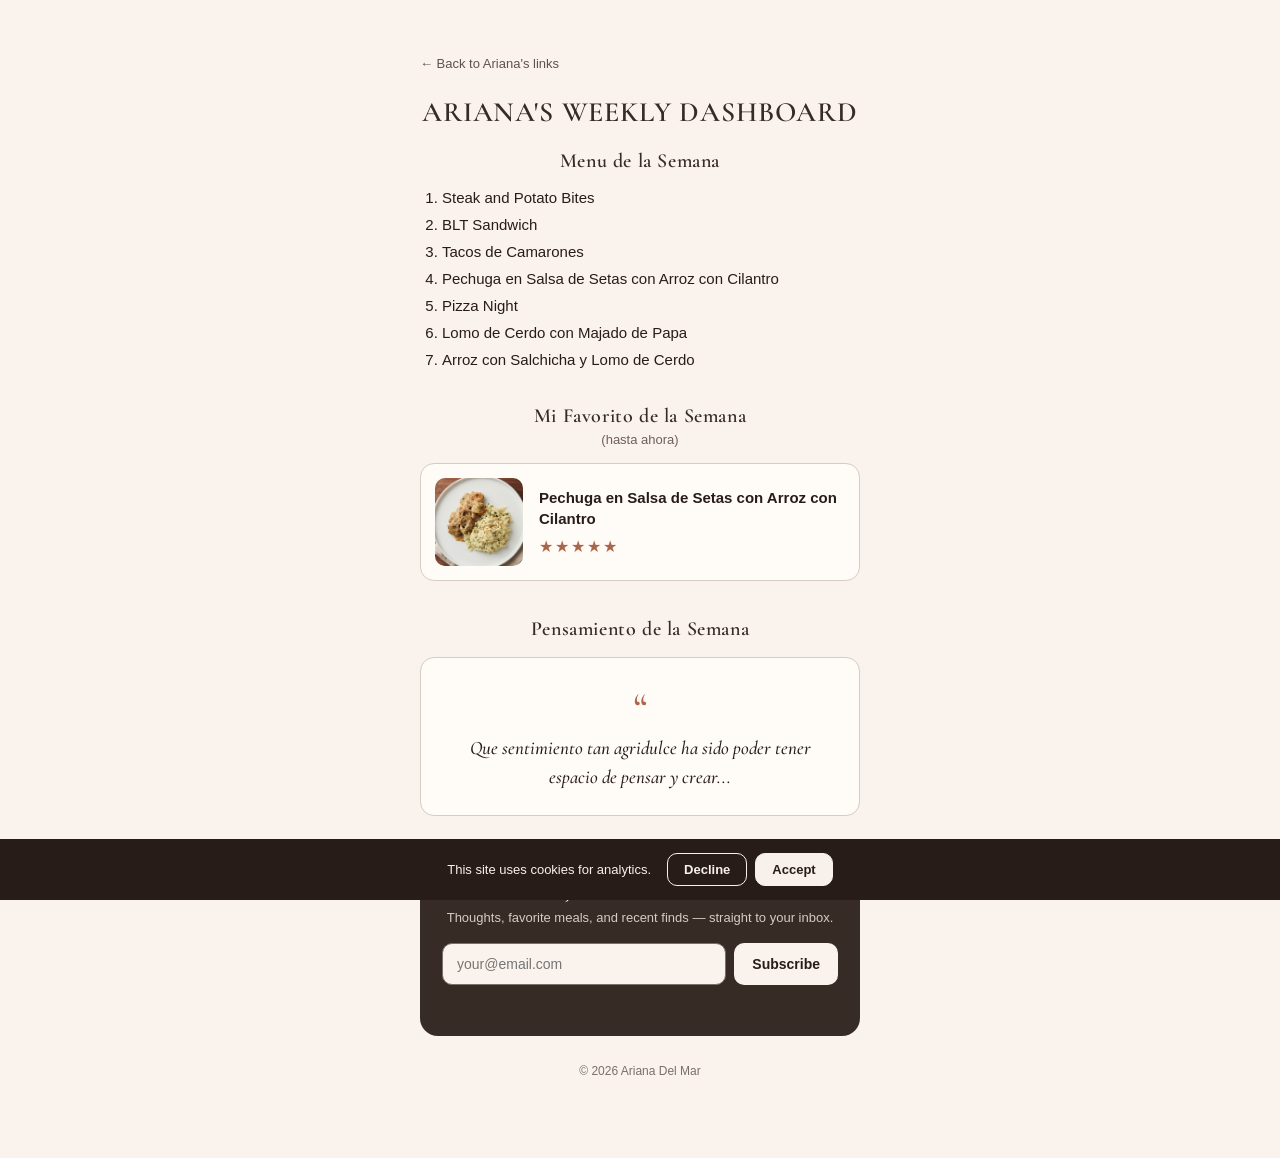
==== dashboard.html @ a2307176 "Add Weekly Dashboard page, wire newsletter to Formspree, update stats - New dashboard.html: weekly m" ====
<!DOCTYPE html>
<html lang="en">
<head>
<meta charset="utf-8">
<meta name="viewport" content="width=device-width, initial-scale=1">
<title>Ariana's Weekly Dashboard</title>
<meta name="description" content="Ariana's Weekly Dashboard — this week's menu, favorite recipe, and thought of the week.">
<link rel="preconnect" href="https://fonts.googleapis.com">
<link rel="preconnect" href="https://fonts.gstatic.com" crossorigin>
<link href="https://fonts.googleapis.com/css2?family=Cormorant+Garamond:ital,wght@0,500;0,600;1,500;1,600&family=Helvetica+Neue:wght@400;500;700&display=swap" rel="stylesheet">
<link rel="stylesheet" href="assets/style.css">

<!-- Google tag (gtag.js) -->
<script>
  window.dataLayer = window.dataLayer || [];
  function gtag(){dataLayer.push(arguments);}
  // Default: no analytics storage until the visitor accepts (see assets/consent.js).
  gtag('consent', 'default', { 'analytics_storage': 'denied' });
</script>
<script async src="https://www.googletagmanager.com/gtag/js?id=G-CNKJFL7KJE"></script>
<script>
  gtag('js', new Date());
  gtag('config', 'G-CNKJFL7KJE');
</script>
</head>
<body>
<div class="page">
  <div class="container">

    <a class="back-link" href="index.html">&larr; Back to Ariana's links</a>

    <h1 class="dashboard-title">Ariana's Weekly Dashboard</h1>

    <!-- Menu de la semana -->
    <div class="dashboard-section">
      <h2 class="section-heading">Menu de la Semana</h2>
      <ol class="menu-list">
        <li>Steak and Potato Bites</li>
        <li>BLT Sandwich</li>
        <li>Tacos de Camarones</li>
        <li>Pechuga en Salsa de Setas con Arroz con Cilantro</li>
        <li>Pizza Night</li>
        <li>Lomo de Cerdo con Majado de Papa</li>
        <li>Arroz con Salchicha y Lomo de Cerdo</li>
      </ol>
    </div>

    <!-- Mi favorito de la semana -->
    <div class="dashboard-section">
      <h2 class="section-heading section-heading--tight">Mi Favorito de la Semana</h2>
      <div class="section-subheading">(hasta ahora)</div>
      <div class="favorite-card">
        <div class="favorite-image">
          <img src="assets/favorite-week.png" alt="Pechuga en salsa de setas con arroz con cilantro">
        </div>
        <div class="favorite-text">
          <span class="favorite-title">Pechuga en Salsa de Setas con Arroz con Cilantro</span>
          <span class="favorite-stars">&#9733;&#9733;&#9733;&#9733;&#9733;</span>
        </div>
      </div>
    </div>

    <!-- Pensamiento de la semana -->
    <div class="dashboard-section">
      <h2 class="section-heading">Pensamiento de la Semana</h2>
      <div class="thought-card">
        <span class="thought-mark" aria-hidden="true">&#8220;</span>
        <p class="thought-text">Que sentimiento tan agridulce ha sido poder tener espacio de pensar y crear...</p>
      </div>
    </div>

    <!-- Newsletter -->
    <div id="newsletter" class="newsletter dashboard-section">
      <h2 class="newsletter-heading">Join the newsletter</h2>
      <div class="newsletter-sub">Thoughts, favorite meals, and recent finds — straight to your inbox.</div>
      <form id="newsletter-form" class="newsletter-form" action="https://formspree.io/f/xppzvbkq" method="POST" target="_blank">
        <label class="visually-hidden" for="newsletter-email">Email address</label>
        <input class="newsletter-input" id="newsletter-email" type="email" name="email" required placeholder="your@email.com">
        <button class="newsletter-submit" type="submit">Subscribe</button>
      </form>
      <div id="newsletter-status" class="newsletter-status" role="status" aria-live="polite"></div>
    </div>

    <div class="footer">&copy; 2026 Ariana Del Mar</div>

  </div>
</div>

<div id="consent-banner" class="consent-banner" role="dialog" aria-label="Cookie consent" hidden>
  <span class="consent-text">This site uses cookies for analytics.</span>
  <div class="consent-actions">
    <button id="consent-decline" class="consent-btn consent-decline" type="button">Decline</button>
    <button id="consent-accept" class="consent-btn consent-accept" type="button">Accept</button>
  </div>
</div>
<script src="assets/consent.js"></script>
<script src="assets/newsletter.js"></script>
</body>
</html>
---- assets/style.css ----
:root {
  --bg: oklch(96.5% 0.012 60);
  --card-bg: oklch(96.5% 0.012 60);
  --stat-card-bg: oklch(99% 0.008 60);
  --ink: oklch(24% 0.02 40);
  --heading-ink: oklch(30% 0.02 40);
  --muted-45: oklch(45% 0.02 40);
  --muted-50: oklch(50% 0.02 45);
  --muted-55: oklch(55% 0.02 45);
  --muted-55b: oklch(55% 0.015 45);
  --border: oklch(85% 0.015 55);
  --border-strong: oklch(70% 0.02 50);
  --border-social: oklch(55% 0.02 40);
  --icon-chip-bg: oklch(90% 0.015 55);

  --accent: oklch(58% 0.1 40);       /* default: terracotta. alternates: green oklch(58% 0.1 145), blue oklch(58% 0.1 250), magenta oklch(58% 0.1 320) */
  --accent-soft: oklch(90% 0.03 40);
  --accent-sub: oklch(38% 0.03 40);

  --newsletter-bg: oklch(30% 0.02 40);
  --newsletter-ink: oklch(96% 0.012 60);
  --newsletter-muted: oklch(85% 0.015 55);
  --newsletter-input-border: oklch(55% 0.02 45);

  --radius-sm: 10px;
  --radius-md: 14px;
  --radius-lg: 18px;
}

* { box-sizing: border-box; }

body {
  margin: 0;
  -webkit-font-smoothing: antialiased;
  background: var(--bg);
  color: var(--ink);
  font-family: 'Helvetica Neue', Helvetica, Arial, sans-serif;
}

::selection { background: oklch(80% 0.06 45); }

a { color: inherit; text-decoration: none; }
a:hover { opacity: 0.75; }

.page {
  min-height: 100vh;
  width: 100%;
  display: flex;
  justify-content: center;
  padding: 56px 20px 80px;
}

.container {
  width: 100%;
  max-width: 440px;
  display: flex;
  flex-direction: column;
  align-items: center;
}

/* Photo */
.avatar {
  width: 128px;
  height: 128px;
  border-radius: 50%;
  overflow: hidden;
  border: 1px solid var(--border-strong);
  margin-bottom: 20px;
}
.avatar img {
  width: 100%;
  height: 100%;
  object-fit: cover;
  display: block;
}

/* Name */
.name {
  font-family: 'Cormorant Garamond', serif;
  font-weight: 600;
  font-size: 32px;
  letter-spacing: 0.04em;
  text-transform: uppercase;
  color: var(--heading-ink);
  margin: 0;
  text-align: center;
}

/* Tags */
.tags {
  display: flex;
  flex-wrap: wrap;
  justify-content: center;
  gap: 10px 18px;
  margin-top: 18px;
  font-size: 15px;
  list-style: none;
  padding: 0;
}

/* Location */
.location {
  display: flex;
  align-items: center;
  gap: 6px;
  margin-top: 14px;
  font-size: 14px;
  color: var(--muted-45);
}

/* Socials */
.socials {
  display: flex;
  gap: 16px;
  margin-top: 22px;
  align-items: center;
}
.social-btn {
  width: 44px;
  height: 44px;
  border-radius: 50%;
  border: 1px solid var(--border-social);
  display: flex;
  align-items: center;
  justify-content: center;
}

/* Links list */
.links {
  display: flex;
  flex-direction: column;
  gap: 14px;
  width: 100%;
  margin-top: 40px;
  list-style: none;
  padding: 0;
}
.link-row {
  display: flex;
  align-items: center;
  gap: 16px;
  width: 100%;
  padding: 14px 18px;
  border-radius: var(--radius-md);
  background: var(--card-bg);
  border: 1px solid var(--border);
}
.link-row.is-promo {
  background: var(--accent-soft);
  border-color: var(--accent);
}
.link-icon {
  width: 44px;
  height: 44px;
  min-width: 44px;
  border-radius: var(--radius-sm);
  background: var(--icon-chip-bg);
  display: flex;
  align-items: center;
  justify-content: center;
  font-family: 'Cormorant Garamond', serif;
  font-weight: 600;
  font-size: 18px;
  color: var(--ink);
}
.link-row.is-promo .link-icon {
  background: var(--accent);
  color: var(--bg);
}
.icon-glyph-lg {
  font-size: 24px;
}
.icon-glyph-xl {
  font-size: 28px;
}
.link-text {
  display: flex;
  flex-direction: column;
  gap: 2px;
  flex: 1;
  min-width: 0;
}
.link-title {
  font-size: 16px;
  font-weight: 700;
  color: var(--ink);
}
.link-subtitle {
  font-size: 12.5px;
  color: var(--muted-50);
}
.link-row.is-promo .link-subtitle {
  color: var(--accent-sub);
}

/* Follower stats */
.stats {
  display: flex;
  gap: 12px;
  width: 100%;
  margin-top: 10px;
}
.stat-card {
  flex: 1;
  display: flex;
  align-items: center;
  gap: 12px;
  padding: 16px;
  border-radius: var(--radius-md);
  background: var(--stat-card-bg);
  border: 1px solid var(--border);
}
.stat-card svg { flex-shrink: 0; }
.stat-text {
  display: flex;
  flex-direction: column;
  gap: 2px;
}
.stat-count {
  font-weight: 700;
  font-size: 26px;
  color: var(--heading-ink);
}
.stat-label {
  font-size: 11.5px;
  letter-spacing: 0.03em;
  color: var(--muted-50);
}
.stat-likes {
  font-size: 11px;
  color: var(--muted-55);
  margin-top: 2px;
}

/* Newsletter */
.newsletter {
  width: 100%;
  margin-top: 32px;
  padding: 26px 22px;
  border-radius: var(--radius-lg);
  background: var(--newsletter-bg);
  color: var(--newsletter-ink);
}
.newsletter-heading {
  font-family: 'Cormorant Garamond', serif;
  font-style: italic;
  font-weight: 600;
  font-size: 22px;
  text-align: center;
  margin: 0;
}
.newsletter-sub {
  font-size: 13px;
  text-align: center;
  margin-top: 6px;
  color: var(--newsletter-muted);
}
.newsletter-form {
  display: flex;
  gap: 8px;
  margin-top: 18px;
}
.visually-hidden {
  position: absolute;
  width: 1px;
  height: 1px;
  padding: 0;
  margin: -1px;
  overflow: hidden;
  clip: rect(0, 0, 0, 0);
  white-space: nowrap;
  border: 0;
}
.newsletter-input {
  flex: 1;
  min-width: 0;
  padding: 12px 14px;
  border-radius: var(--radius-sm);
  border: 1px solid var(--newsletter-input-border);
  background: var(--bg);
  color: var(--ink);
  font-size: 14px;
  font-family: inherit;
}
.newsletter-submit {
  padding: 12px 18px;
  border-radius: var(--radius-sm);
  border: none;
  background: var(--bg);
  color: var(--ink);
  font-weight: 700;
  font-size: 14px;
  cursor: pointer;
  white-space: nowrap;
  font-family: inherit;
}
.newsletter-submit:disabled {
  opacity: 0.6;
  cursor: default;
}
.newsletter-status {
  margin-top: 12px;
  font-size: 13px;
  text-align: center;
  min-height: 1em;
}
.newsletter-status[data-state="success"] { color: oklch(85% 0.1 145); }
.newsletter-status[data-state="error"] { color: oklch(85% 0.1 30); }

/* Footer */
.footer {
  margin-top: 28px;
  font-size: 12px;
  color: var(--muted-55b);
}

/* Cookie consent banner */
.consent-banner[hidden] {
  display: none;
}
.consent-banner {
  position: fixed;
  left: 0;
  right: 0;
  bottom: 0;
  z-index: 100;
  display: flex;
  flex-wrap: wrap;
  align-items: center;
  justify-content: center;
  gap: 12px 16px;
  padding: 14px 20px;
  background: oklch(24% 0.02 40);
  color: oklch(96% 0.012 60);
  font-size: 13px;
}
.consent-text {
  max-width: 320px;
}
.consent-actions {
  display: flex;
  gap: 8px;
  flex-shrink: 0;
}
.consent-btn {
  padding: 8px 16px;
  border-radius: var(--radius-sm);
  font-size: 13px;
  font-weight: 700;
  font-family: inherit;
  cursor: pointer;
  border: 1px solid oklch(96% 0.012 60);
}
.consent-accept {
  background: oklch(96% 0.012 60);
  color: oklch(24% 0.02 40);
}
.consent-decline {
  background: transparent;
  color: oklch(96% 0.012 60);
}

/* Weekly dashboard page */
.back-link {
  align-self: flex-start;
  font-size: 13px;
  color: var(--muted-45);
  margin-bottom: 24px;
}

.dashboard-title {
  font-family: 'Cormorant Garamond', serif;
  font-weight: 600;
  font-size: 28px;
  letter-spacing: 0.03em;
  text-transform: uppercase;
  color: var(--heading-ink);
  margin: 0 0 8px;
  text-align: center;
}

.dashboard-section {
  width: 100%;
  margin-top: 36px;
}
.dashboard-section:first-of-type {
  margin-top: 12px;
}

.section-heading {
  font-family: 'Cormorant Garamond', serif;
  font-weight: 600;
  font-size: 20px;
  text-align: center;
  letter-spacing: 0.03em;
  margin: 0 0 16px;
  color: var(--heading-ink);
}
.section-heading--tight {
  margin-bottom: 4px;
}
.section-subheading {
  font-size: 13px;
  text-align: center;
  color: var(--muted-50);
  margin: 0 0 16px;
}

.menu-list {
  margin: 0;
  padding-left: 22px;
  display: flex;
  flex-direction: column;
  gap: 10px;
  font-size: 15px;
}

.favorite-card {
  display: flex;
  align-items: center;
  gap: 16px;
  width: 100%;
  padding: 14px;
  border-radius: var(--radius-md);
  background: var(--stat-card-bg);
  border: 1px solid var(--border);
}
.favorite-image {
  width: 88px;
  height: 88px;
  min-width: 88px;
  border-radius: var(--radius-sm);
  background: var(--icon-chip-bg);
  display: flex;
  align-items: center;
  justify-content: center;
  overflow: hidden;
  color: var(--muted-45);
}
.favorite-image img {
  width: 100%;
  height: 100%;
  object-fit: cover;
  display: block;
}
.favorite-text {
  display: flex;
  flex-direction: column;
  gap: 8px;
  min-width: 0;
}
.favorite-title {
  font-size: 15px;
  font-weight: 700;
  color: var(--ink);
  line-height: 1.35;
}
.favorite-stars {
  font-size: 16px;
  letter-spacing: 2px;
  color: var(--accent);
}

.thought-card {
  width: 100%;
  padding: 28px 26px 24px;
  border-radius: var(--radius-md);
  background: var(--stat-card-bg);
  border: 1px solid var(--border);
  text-align: center;
}
.thought-mark {
  display: block;
  font-family: 'Cormorant Garamond', serif;
  font-size: 44px;
  line-height: 1;
  color: var(--accent);
  margin-bottom: 4px;
}
.thought-text {
  font-family: 'Cormorant Garamond', serif;
  font-style: italic;
  font-weight: 500;
  font-size: 19px;
  line-height: 1.5;
  color: var(--ink);
  margin: 0;
}
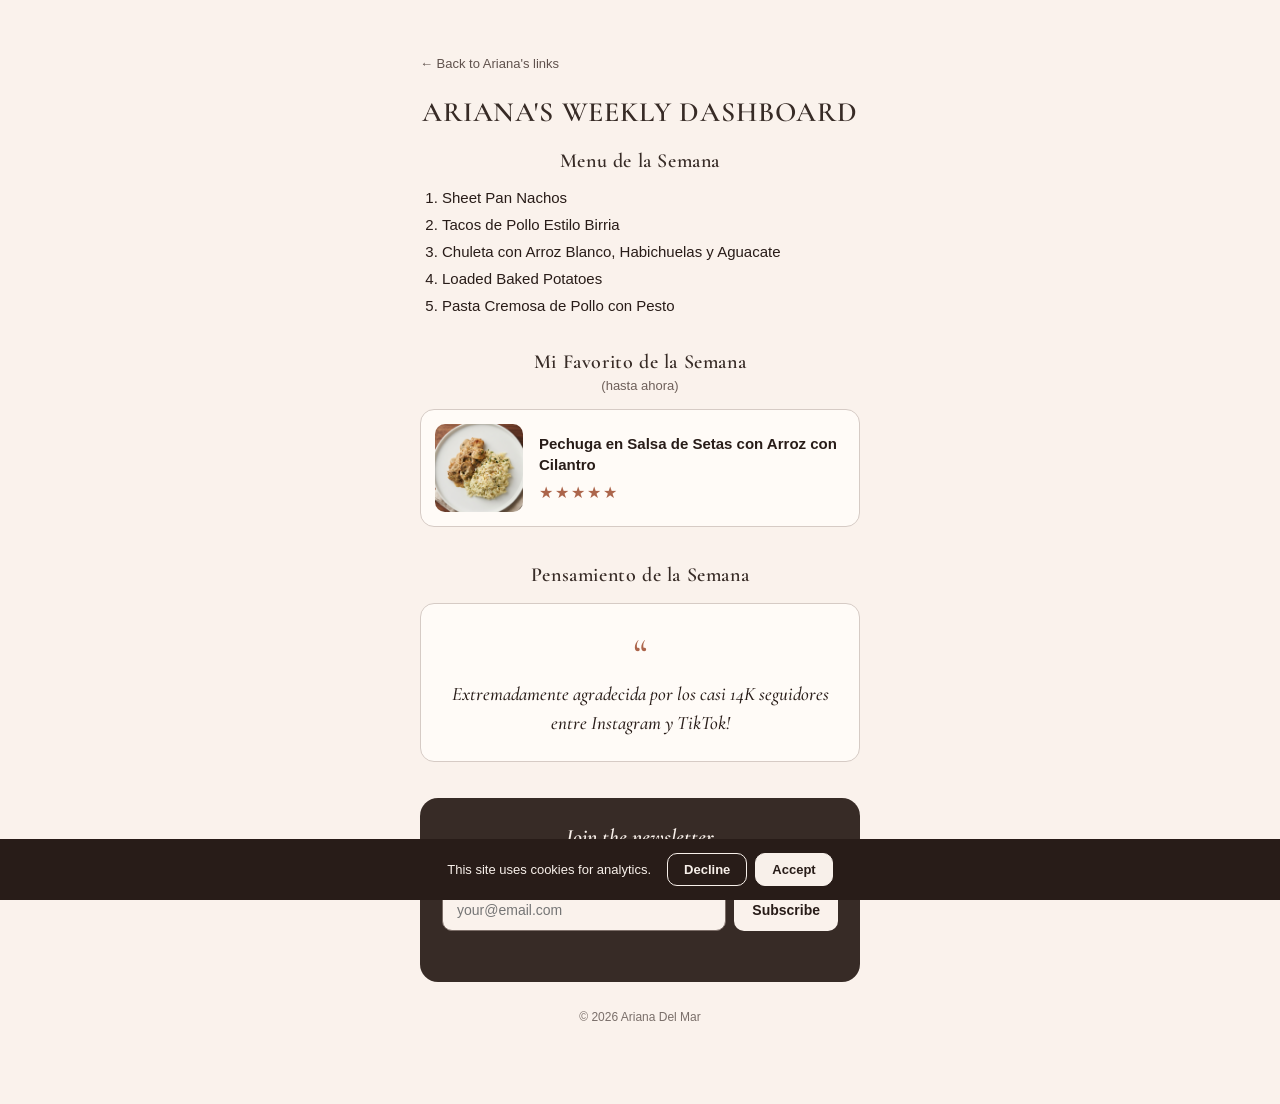
==== commit 84f238be: "Update weekly menu and thought of the week" ====
--- a/dashboard.html
+++ b/dashboard.html
@@ -35,13 +35,11 @@
     <div class="dashboard-section">
       <h2 class="section-heading">Menu de la Semana</h2>
       <ol class="menu-list">
-        <li>Steak and Potato Bites</li>
-        <li>BLT Sandwich</li>
-        <li>Tacos de Camarones</li>
-        <li>Pechuga en Salsa de Setas con Arroz con Cilantro</li>
-        <li>Pizza Night</li>
-        <li>Lomo de Cerdo con Majado de Papa</li>
-        <li>Arroz con Salchicha y Lomo de Cerdo</li>
+        <li>Sheet Pan Nachos</li>
+        <li>Tacos de Pollo Estilo Birria</li>
+        <li>Chuleta con Arroz Blanco, Habichuelas y Aguacate</li>
+        <li>Loaded Baked Potatoes</li>
+        <li>Pasta Cremosa de Pollo con Pesto</li>
       </ol>
     </div>
 
@@ -65,7 +63,7 @@
       <h2 class="section-heading">Pensamiento de la Semana</h2>
       <div class="thought-card">
         <span class="thought-mark" aria-hidden="true">&#8220;</span>
-        <p class="thought-text">Que sentimiento tan agridulce ha sido poder tener espacio de pensar y crear...</p>
+        <p class="thought-text">Extremadamente agradecida por los casi 14K seguidores entre Instagram y TikTok!</p>
       </div>
     </div>
 
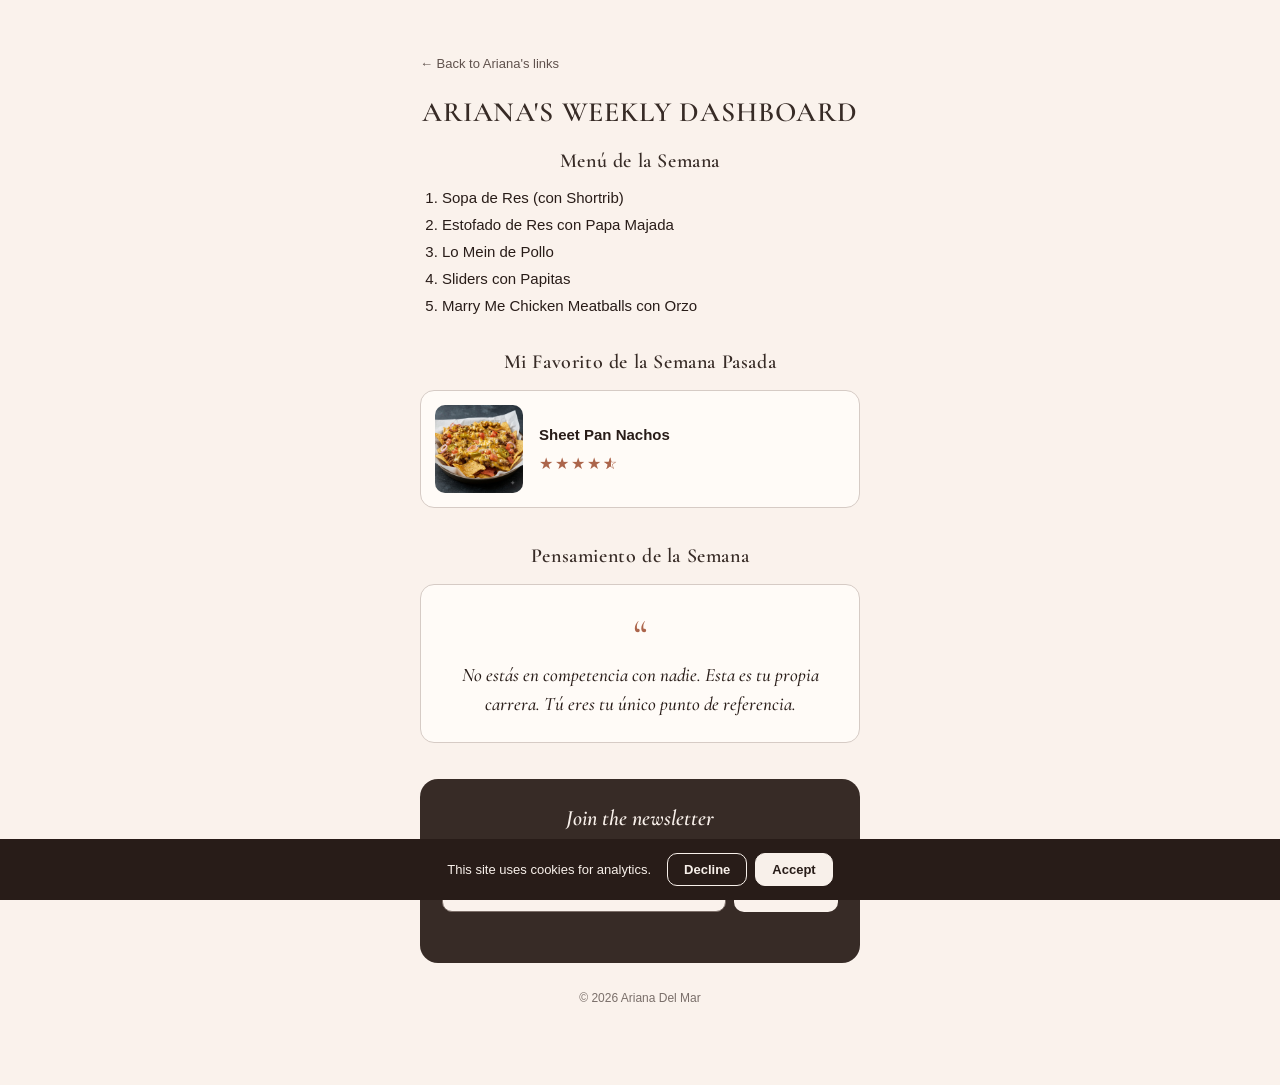
==== commit 5dba8efe: "Update weekly menu, favorite recipe photo/rating, and thought of the week" ====
--- a/dashboard.html
+++ b/dashboard.html
@@ -33,27 +33,28 @@
 
     <!-- Menu de la semana -->
     <div class="dashboard-section">
-      <h2 class="section-heading">Menu de la Semana</h2>
+      <h2 class="section-heading">Menú de la Semana</h2>
       <ol class="menu-list">
-        <li>Sheet Pan Nachos</li>
-        <li>Tacos de Pollo Estilo Birria</li>
-        <li>Chuleta con Arroz Blanco, Habichuelas y Aguacate</li>
-        <li>Loaded Baked Potatoes</li>
-        <li>Pasta Cremosa de Pollo con Pesto</li>
+        <li>Sopa de Res (con Shortrib)</li>
+        <li>Estofado de Res con Papa Majada</li>
+        <li>Lo Mein de Pollo</li>
+        <li>Sliders con Papitas</li>
+        <li>Marry Me Chicken Meatballs con Orzo</li>
       </ol>
     </div>
 
     <!-- Mi favorito de la semana -->
     <div class="dashboard-section">
-      <h2 class="section-heading section-heading--tight">Mi Favorito de la Semana</h2>
-      <div class="section-subheading">(hasta ahora)</div>
+      <h2 class="section-heading">Mi Favorito de la Semana Pasada</h2>
       <div class="favorite-card">
         <div class="favorite-image">
-          <img src="assets/favorite-week.png" alt="Pechuga en salsa de setas con arroz con cilantro">
+          <img src="assets/favorite-week.webp" alt="Sheet Pan Nachos">
         </div>
         <div class="favorite-text">
-          <span class="favorite-title">Pechuga en Salsa de Setas con Arroz con Cilantro</span>
-          <span class="favorite-stars">&#9733;&#9733;&#9733;&#9733;&#9733;</span>
+          <span class="favorite-title">Sheet Pan Nachos</span>
+          <span class="favorite-stars" aria-label="4.5 out of 5 stars">
+            <span aria-hidden="true">&#9733;&#9733;&#9733;&#9733;</span><span class="star-half" aria-hidden="true"><span class="star-half-bg">&#9734;</span><span class="star-half-fg">&#9733;</span></span>
+          </span>
         </div>
       </div>
     </div>
@@ -63,7 +64,7 @@
       <h2 class="section-heading">Pensamiento de la Semana</h2>
       <div class="thought-card">
         <span class="thought-mark" aria-hidden="true">&#8220;</span>
-        <p class="thought-text">Extremadamente agradecida por los casi 14K seguidores entre Instagram y TikTok!</p>
+        <p class="thought-text">No estás en competencia con nadie. Esta es tu propia carrera. Tú eres tu único punto de referencia.</p>
       </div>
     </div>
 
--- a/assets/style.css
+++ b/assets/style.css
@@ -396,16 +396,6 @@
   margin: 0 0 16px;
   color: var(--heading-ink);
 }
-.section-heading--tight {
-  margin-bottom: 4px;
-}
-.section-subheading {
-  font-size: 13px;
-  text-align: center;
-  color: var(--muted-50);
-  margin: 0 0 16px;
-}
-
 .menu-list {
   margin: 0;
   padding-left: 22px;
@@ -460,6 +450,24 @@
   letter-spacing: 2px;
   color: var(--accent);
 }
+.star-half {
+  position: relative;
+  display: inline-block;
+  width: 1em;
+  height: 1em;
+  vertical-align: top;
+}
+.star-half-bg,
+.star-half-fg {
+  position: absolute;
+  top: 0;
+  left: 0;
+}
+.star-half-fg {
+  width: 50%;
+  overflow: hidden;
+  white-space: nowrap;
+}
 
 .thought-card {
   width: 100%;
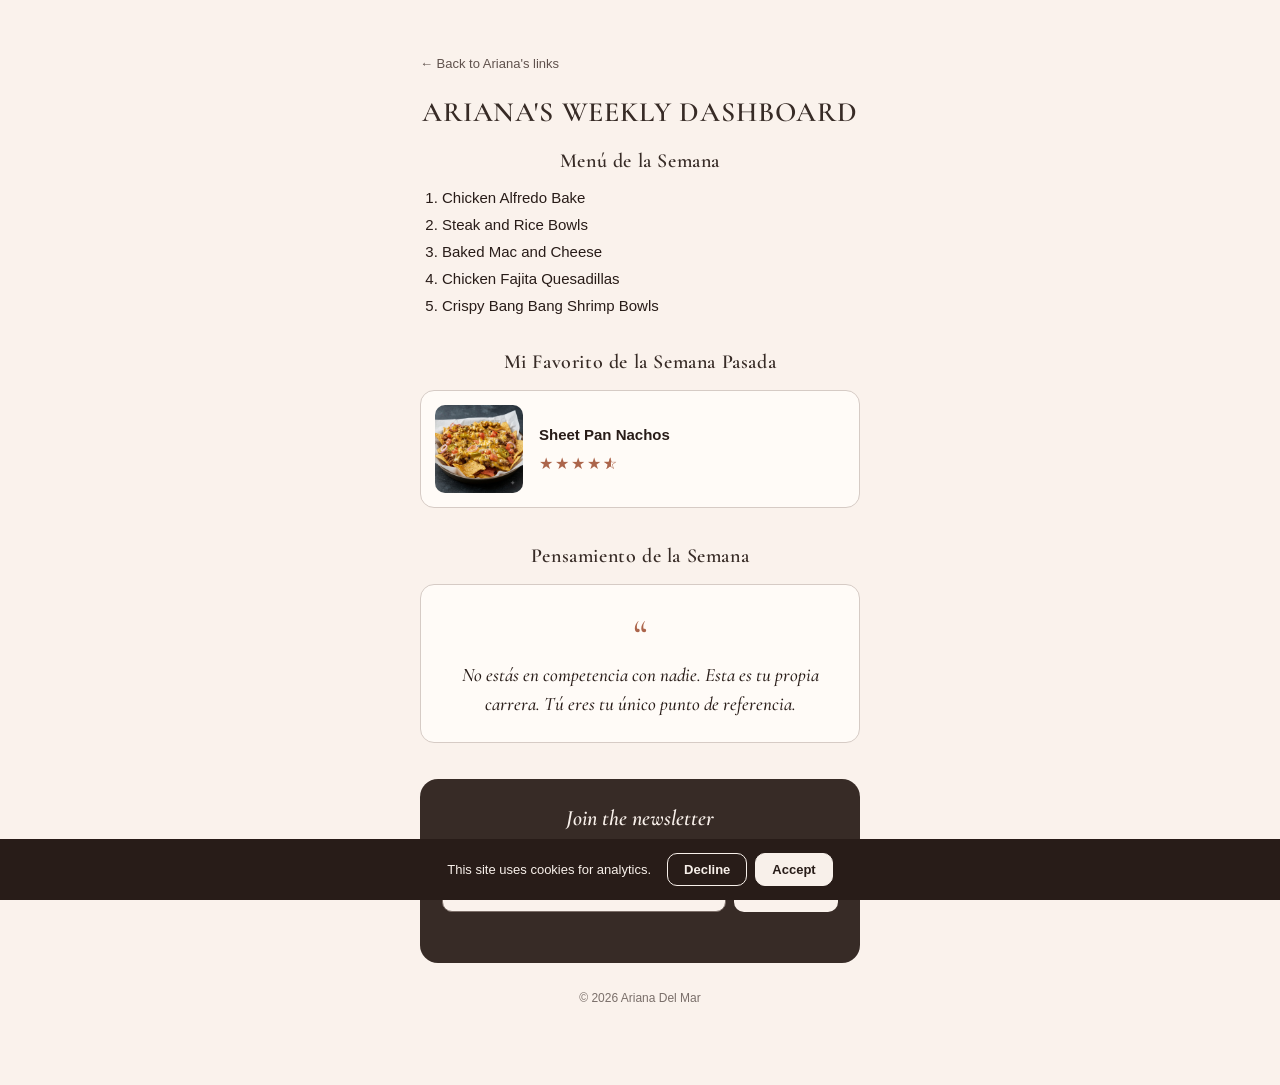
==== commit b54dd592: "Update weekly menu and Instagram/TikTok follower and like counts" ====
--- a/dashboard.html
+++ b/dashboard.html
@@ -35,11 +35,11 @@
     <div class="dashboard-section">
       <h2 class="section-heading">Menú de la Semana</h2>
       <ol class="menu-list">
-        <li>Sopa de Res (con Shortrib)</li>
-        <li>Estofado de Res con Papa Majada</li>
-        <li>Lo Mein de Pollo</li>
-        <li>Sliders con Papitas</li>
-        <li>Marry Me Chicken Meatballs con Orzo</li>
+        <li>Chicken Alfredo Bake</li>
+        <li>Steak and Rice Bowls</li>
+        <li>Baked Mac and Cheese</li>
+        <li>Chicken Fajita Quesadillas</li>
+        <li>Crispy Bang Bang Shrimp Bowls</li>
       </ol>
     </div>
 
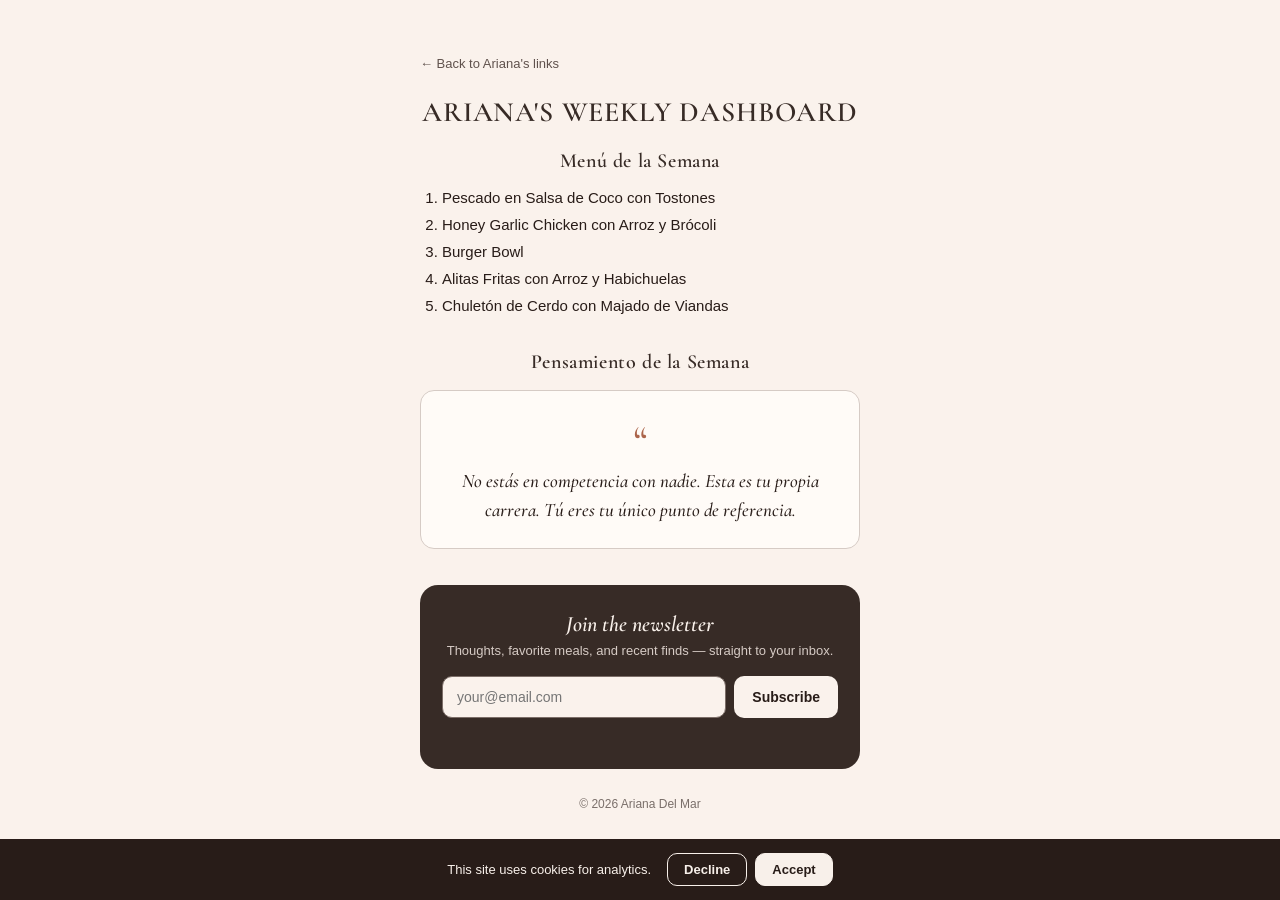
==== commit 40e5590b: "Update weekly menu and hide favorite of the week" ====
--- a/dashboard.html
+++ b/dashboard.html
@@ -35,15 +35,15 @@
     <div class="dashboard-section">
       <h2 class="section-heading">Menú de la Semana</h2>
       <ol class="menu-list">
-        <li>Chicken Alfredo Bake</li>
-        <li>Steak and Rice Bowls</li>
-        <li>Baked Mac and Cheese</li>
-        <li>Chicken Fajita Quesadillas</li>
-        <li>Crispy Bang Bang Shrimp Bowls</li>
+        <li>Pescado en Salsa de Coco con Tostones</li>
+        <li>Honey Garlic Chicken con Arroz y Brócoli</li>
+        <li>Burger Bowl</li>
+        <li>Alitas Fritas con Arroz y Habichuelas</li>
+        <li>Chuletón de Cerdo con Majado de Viandas</li>
       </ol>
     </div>
 
-    <!-- Mi favorito de la semana -->
+    <!-- Mi favorito de la semana (hidden for now — uncomment to bring back)
     <div class="dashboard-section">
       <h2 class="section-heading">Mi Favorito de la Semana Pasada</h2>
       <div class="favorite-card">
@@ -58,6 +58,7 @@
         </div>
       </div>
     </div>
+    -->
 
     <!-- Pensamiento de la semana -->
     <div class="dashboard-section">
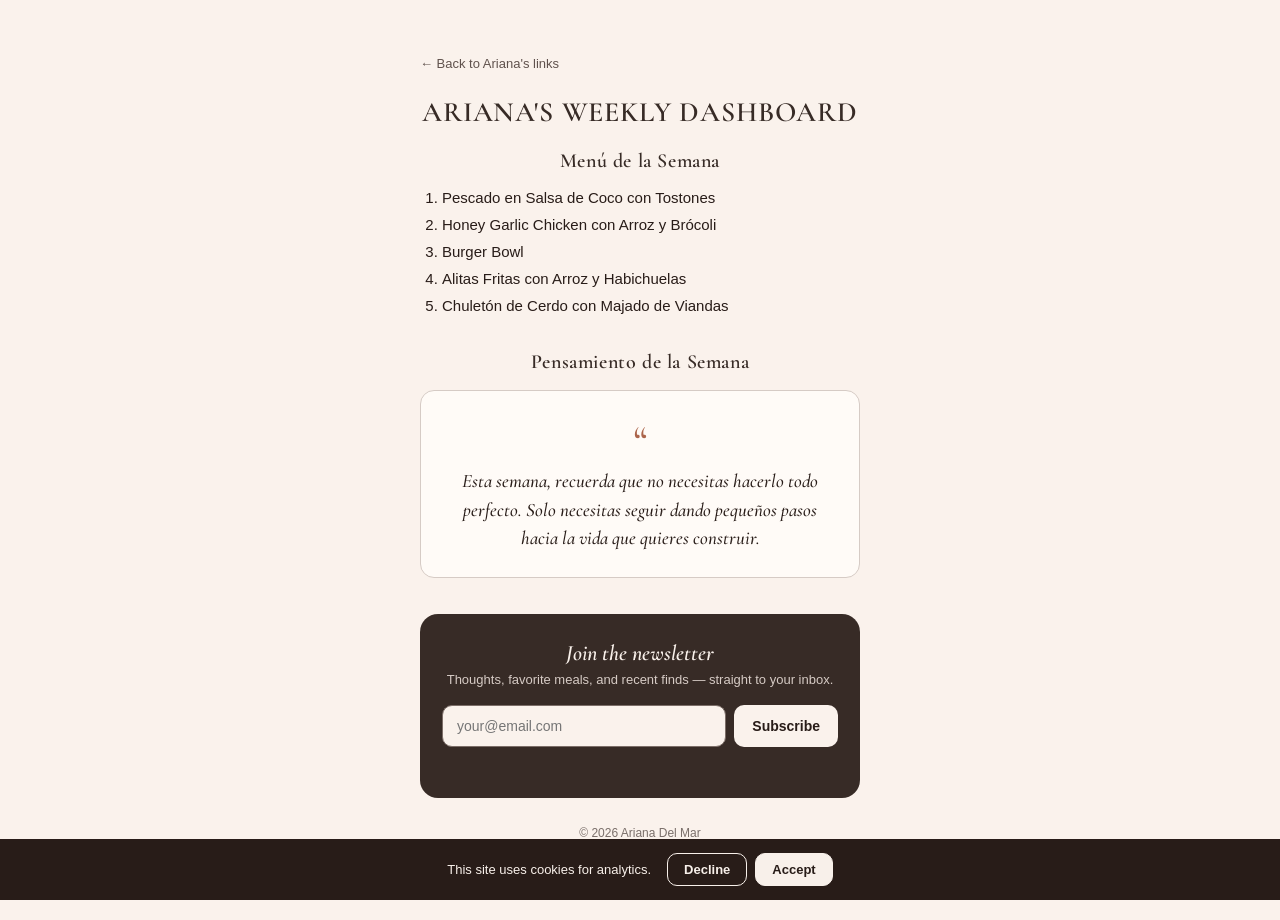
==== commit f7ca6ac0: "Update Pensamiento de la Semana and Instagram/TikTok follower and like counts" ====
--- a/dashboard.html
+++ b/dashboard.html
@@ -65,7 +65,7 @@
       <h2 class="section-heading">Pensamiento de la Semana</h2>
       <div class="thought-card">
         <span class="thought-mark" aria-hidden="true">&#8220;</span>
-        <p class="thought-text">No estás en competencia con nadie. Esta es tu propia carrera. Tú eres tu único punto de referencia.</p>
+        <p class="thought-text">Esta semana, recuerda que no necesitas hacerlo todo perfecto. Solo necesitas seguir dando pequeños pasos hacia la vida que quieres construir.</p>
       </div>
     </div>
 
